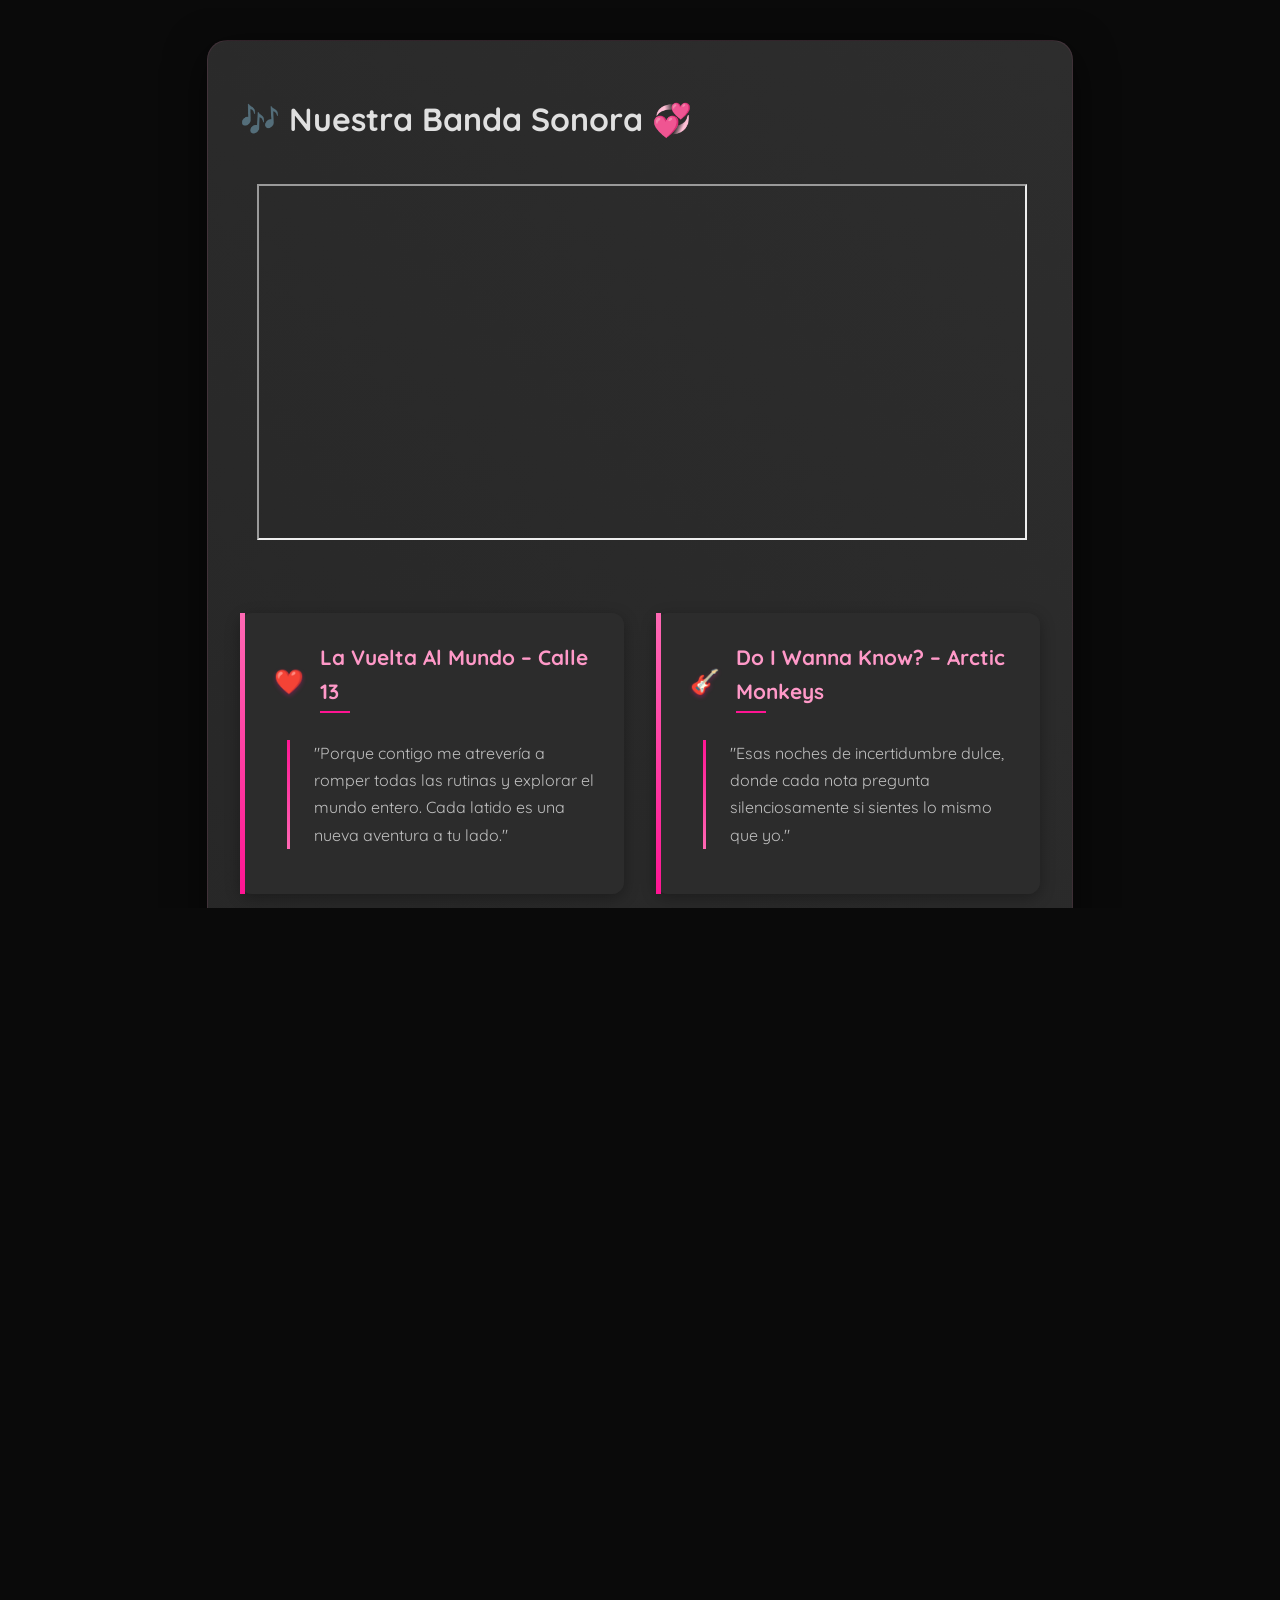
==== musica.html @ 1a8e0768 "Primer commit en la nueva rama" ====
<!DOCTYPE html>
<html lang="es">
<head>
    <meta charset="UTF-8">
    <meta name="viewport" content="width=device-width, initial-scale=1.0">
    <title>Nuestra Historia Musical 💖</title>
    <link rel="stylesheet" href="styles2.css">
    <link rel="preconnect" href="https://fonts.googleapis.com">
    <link rel="preconnect" href="https://fonts.gstatic.com" crossorigin>
    <link href="https://fonts.googleapis.com/css2?family=Delius+Swash+Caps&family=Quicksand:wght@400;600&display=swap" rel="stylesheet">
</head>
<body>
    <div class="music-container">
        <header class="music-header">
            <h1>🎶 Nuestra Banda Sonora 💞</h1>
            <div class="spotify-player">
                <iframe style="border-radius:0px" src="https://open.spotify.com/embed/playlist/4iunxjjlL7pdSQxCkbWVLF?utm_source=generator&theme=0" width="100%" height="352" frameBorder="1px" allowfullscreen="" allow="autoplay; clipboard-write; encrypted-media; fullscreen; picture-in-picture" loading="lazy"></iframe>
            </div>
        </header>

        <div class="song-grid">
            <!-- Cada canción con su significado -->
            <article class="song-card">
                <div class="song-header">
                    <span class="heart-icon">❤️</span>
                    <h2>La Vuelta Al Mundo – Calle 13</h2>
                </div>
                <p class="song-meaning">"Porque contigo me atrevería a romper todas las rutinas y explorar el mundo entero. Cada latido es una nueva aventura a tu lado."</p>
            </article>

            <article class="song-card">
                <div class="song-header">
                    <span class="heart-icon">🎸</span>
                    <h2>Do I Wanna Know? – Arctic Monkeys</h2>
                </div>
                <p class="song-meaning">"Esas noches de incertidumbre dulce, donde cada nota pregunta silenciosamente si sientes lo mismo que yo."</p>
            </article>

            <article class="song-card">
                <div class="song-header">
                    <span class="heart-icon">🌹</span>
                    <h2>Piel Canela – Cuco</h2>
                </div>
                <p class="song-meaning">"La dulzura de tu esencia capturada en melodías, como un abravo musical que perdura en mi memoria."</p>
            </article>

            <!-- Repetir patrón para cada canción -->
            <!-- Continúa después de la última card -->
            <article class="song-card">
                <div class="song-header">
                    <span class="heart-icon">🔍</span>
                    <h2>Debajo de Tu Piel – Caifanes</h2>
                </div>
                <p class="song-meaning">"Una inmersión en tu esencia, donde cada capa descubierta revela universos nuevos que quiero seguir explorando."</p>
            </article>

            <article class="song-card">
                <div class="song-header">
                    <span class="heart-icon">💋</span>
                    <h2>Labios Rotos – Zoé (MTV Unplugged)</h2>
                </div>
                <p class="song-meaning">"La poesía de lo imperfecto, donde cada grieta cuenta la historia de un beso que vale más que mil palabras perfectas."</p>
            </article>

            <article class="song-card">
                <div class="song-header">
                    <span class="heart-icon">👻</span>
                    <h2>Cirice – Ghost</h2>
                </div>
                <p class="song-meaning">"Esa atracción que trasciende lo racional, como un imán invisible que me acerca a tu órbita una y otra vez."</p>
            </article>

            <article class="song-card">
                <div class="song-header">
                    <span class="heart-icon">🌙</span>
                    <h2>Darkness At The Heart Of My Love – Ghost</h2>
                </div>
                <p class="song-meaning">"Incluso en mis noches más oscuras, tu amor brilla como luna llena iluminando mis sombras."</p>
            </article>

            <article class="song-card">
                <div class="song-header">
                    <span class="heart-icon">🔥</span>
                    <h2>Flaca – Nampa Básico</h2>
                </div>
                <p class="song-meaning">"Un himno a tu autenticidad, donde cada verso celebra la obra de arte única que eres, sin retoques ni filtros."</p>
            </article>

            <article class="song-card">
                <div class="song-header">
                    <span class="heart-icon">✨</span>
                    <h2>Brillas – León Larregui</h2>
                </div>
                <p class="song-meaning">"Tu luz propia ilumina hasta mis rincones más ocultos, haciendo brillar cosas que ni yo sabía que existían."</p>
            </article>

            <article class="song-card">
                <div class="song-header">
                    <span class="heart-icon">🐺</span>
                    <h2>Lobo-hombre en París – La Unión</h2>
                </div>
                <p class="song-meaning">"La dualidad de querer protegerte ferozmente mientras descubro mi lado más humano a tu lado."</p>
            </article>

            <article class="song-card">
                <div class="song-header">
                    <span class="heart-icon">💀</span>
                    <h2>Dance Macabre – Ghost</h2>
                </div>
                <p class="song-meaning">"Nuestra danza particular, donde cada paso cuenta una historia y cada giro es un riesgo que vale la pena tomar."</p>
            </article>

            <article class="song-card">
                <div class="song-header">
                    <span class="heart-icon">🚗</span>
                    <h2>Passenger – Deftones</h2>
                </div>
                <p class="song-meaning">"Esa complicidad silenciosa donde basta un roce de manos para viajar juntos a cualquier destino."</p>
            </article>

            <article class="song-card">
                <div class="song-header">
                    <span class="heart-icon">😈</span>
                    <h2>My Flaws Burn Through My Skin... – $uicideboy$</h2>
                </div>
                <p class="song-meaning">"Mostrarte mis cicatrices con la certeza de que serán recibidas como medallas de batallas superadas juntos."</p>
            </article>

            <article class="song-card">
                <div class="song-header">
                    <span class="heart-icon">🚀</span>
                    <h2>Rush</h2>
                </div>
                <p class="song-meaning">"La adrenalina pura de tu mirada, acelerando mi mundo hasta dejarme sin aliento pero siempre queriendo más."</p>
            </article>

            <article class="song-card">
                <div class="song-header">
                    <span class="heart-icon">🔥</span>
                    <h2>Sex on Fire – Kings of Leon</h2>
                </div>
                <p class="song-meaning">"La química que prende chispas con solo cruzarnos, un incendio controlado que nunca queremos apagar."</p>
            </article>

            <article class="song-card">
                <div class="song-header">
                    <span class="heart-icon">💍</span>
                    <h2>Mine – Bazzi</h2>
                </div>
                <p class="song-meaning">"Esa certeza de pertenecernos mutuamente, creando un territorio sagrado donde solo nosotros reinamos."</p>
            </article>

            <article class="song-card">
                <div class="song-header">
                    <span class="heart-icon">🧠</span>
                    <h2>Where Is My Mind? – Pixies</h2>
                </div>
                <p class="song-meaning">"El dulce caos mental de querer mantener la cordura mientras tu recuerdo ocupa cada neurona disponible."</p>
            </article>

            <article class="song-card">
                <div class="song-header">
                    <span class="heart-icon">👻</span>
                    <h2>goosebumps – Travis Scott</h2>
                </div>
                <p class="song-meaning">"La piel de gallina que recorre mi cuerpo cuando tu voz susurra secretos que solo yo puedo descifrar."</p>
            </article>

            <article class="song-card">
                <div class="song-header">
                    <span class="heart-icon">🕸️</span>
                    <h2>Spiders – Ashbury Heights</h2>
                </div>
                <p class="song-meaning">"Atrapado voluntariamente en la red de tu encanto, donde cada hilo me conecta más a tu esencia."</p>
            </article>

            <article class="song-card">
                <div class="song-header">
                    <span class="heart-icon">🧩</span>
                    <h2>A Little Piece of Heaven – Avenged Sevenfold</h2>
                </div>
                <p class="song-meaning">"El puzzle perfecto donde hasta mis piezas más rotas encajan con las tuyas creando un amor único."</p>
            </article>

            <article class="song-card">
                <div class="song-header">
                    <span class="heart-icon">💧</span>
                    <h2>Reign in Blood – $uicideboy$</h2>
                </div>
                <p class="song-meaning">"Pasión en estado puro que corre por mis venas, transformando cada célula en puro deseo por ti."</p>
            </article>

            <article class="song-card">
                <div class="song-header">
                    <span class="heart-icon">🌴</span>
                    <h2>Muerte en Hawaii – Calle 13</h2>
                </div>
                <p class="song-meaning">"La locura creativa de inventar mil formas extraordinarias para demostrarte lo ordinario: que te amo."</p>
            </article>

            <article class="song-card">
                <div class="song-header">
                    <span class="heart-icon">🕊️</span>
                    <h2>Aerials – System Of A Down</h2>
                </div>
                <p class="song-meaning">"Esa conexión cósmica que nos eleva por encima de lo mundano, encontrando libertad en nuestra unión."</p>
            </article>

            <article class="song-card">
                <div class="song-header">
                    <span class="heart-icon">❓</span>
                    <h2>R U Mine? – Arctic Monkeys</h2>
                </div>
                <p class="song-meaning">"El suspenso adictivo de cada mirada que busca confirmar lo que el corazón ya sabe pero la mente duda en creer."</p>
            </article>

            <article class="song-card">
                <div class="song-header">
                    <span class="heart-icon">♾️</span>
                    <h2>Amor de Siempre – Cuco</h2>
                </div>
                <p class="song-meaning">"La certeza atemporal de que nuestro amor trasciende fechas y calendarios, escribiéndose en constelaciones."</p>
            </article>

            <article class="song-card">
                <div class="song-header">
                    <span class="heart-icon">⛰️</span>
                    <h2>High Enough – K.Flay</h2>
                </div>
                <p class="song-meaning">"Tu presencia como la montaña más alta, donde cada cima alcanzada juntos nos da nuevas perspectivas del amor."</p>
            </article>

            <article class="song-card">
                <div class="song-header">
                    <span class="heart-icon">🏹</span>
                    <h2>Cupid’s Chokehold – Gym Class Heroes</h2>
                </div>
                <p class="song-meaning">"El dulce ahogo de un amor que nos atrapó desprevenidos, convirtiendo cada asfixia en oxígeno puro."</p>
            </article>

        </div>

        <div class="love-message">
            <div class="animated-heart">💖</div>
            <p class="song-meaning">Cada nota, cada verso, es un latido de este sentimiento que crece contigo...</p>
            <a href="index.html" class="boton">Volver a Nuestro Inicio</a>
        </div>
    </div>

    <script>
        document.addEventListener('DOMContentLoaded', () => {
            const cards = document.querySelectorAll('.song-card');
            cards.forEach((card, index) => {
                card.style.setProperty('--index', index);
            });
        });
    </script>
</body>
</html>
---- styles2.css ----
/* Tema oscuro mejorado */
html, body {
    height: 100%;
    overflow-y: auto;
    background: #0a0a0a;
    color: #e0e0e0;
    font-family: 'Quicksand', sans-serif;
    line-height: 1.6;
}

.music-container {
    background: linear-gradient(45deg, #1a1a1a, #2d2d2d);
    max-width: 800px;
    margin: 2rem auto;
    padding: 2rem;
    border-radius: 20px;
    box-shadow: 0 12px 40px rgba(0,0,0,0.6);
    border: 1px solid rgba(255,105,180,0.1);
}

/* Grid de canciones mejorado */
.song-grid {
    display: grid;
    grid-template-columns: repeat(auto-fit, minmax(280px, 1fr));
    gap: 2rem;
    margin: 3rem 0;
}

/* Tarjetas con espaciado mejorado */
.song-card {
    background: rgba(45,45,45,0.95);
    border-radius: 12px;
    padding: 1.8rem;
    margin-bottom: 0.5rem;
    box-shadow: 0 4px 15px rgba(0,0,0,0.3);
    transition: all 0.4s cubic-bezier(0.25, 0.46, 0.45, 0.94);
    border-left: 5px solid;
    border-image: linear-gradient(to bottom, #ff69b4, #ff1493) 1 100%;
    backdrop-filter: blur(8px);
    position: relative;
    overflow: hidden;
}

.song-card:hover {
    transform: translateY(-5px);
    box-shadow: 0 8px 25px rgba(255,20,147,0.2);
    background: rgba(54,54,54,0.98);
}

/* Efecto de luz deslizante */
.song-card::before {
    content: '';
    position: absolute;
    top: 0;
    left: -100%;
    width: 100%;
    height: 100%;
    background: linear-gradient(
        90deg,
        transparent,
        rgba(255,105,180,0.1),
        transparent
    );
    transition: all 0.8s cubic-bezier(0.4, 0, 0.2, 1);
}

.song-card:hover::before {
    left: 100%;
}

/* Encabezado de tarjeta */
.song-header {
    display: flex;
    align-items: center;
    margin-bottom: 1.2rem;
    position: relative;
}

.heart-icon {
    font-size: 1.5rem;
    margin-right: 1rem;
    filter: drop-shadow(0 2px 2px rgba(255,20,147,0.3));
    transition: all 0.3s cubic-bezier(0.4, 0, 0.2, 1);
}

.song-card:hover .heart-icon {
    transform: rotate(15deg) scale(1.1);
    filter: drop-shadow(0 3px 5px rgba(255,20,147,0.4));
}

/* Título con subrayado animado */
.song-card h2 {
    color: #ff99c8;
    font-size: 1.3rem;
    margin: 0 0 0.8rem 0;
    position: relative;
}

.song-card h2::after {
    content: '';
    position: absolute;
    bottom: -5px;
    left: 0;
    width: 30px;
    height: 2px;
    background: #ff1493;
    transition: width 0.4s ease;
}

.song-card:hover h2::after {
    width: 100px;
}

/* Texto de significado */
.song-meaning {
    color: #c0c0c0;
    font-size: 1rem;
    line-height: 1.7;
    border-left: 3px solid;
    border-image: linear-gradient(to bottom, #ff1493, #ff69b4) 1 100%;
    padding-left: 1.5rem;
    margin-left: 0.8rem;
}

/* Botón mejorado */
.boton {
    position: relative;
    margin: 50px auto;
    padding: 16px 35px;
    font-size: 1.2em;
    background: linear-gradient(45deg, #ff1493, #ff0066);
    color: white;
    border: 2px solid #ff69b4;
    border-radius: 50px;
    text-decoration: none;
    transition: all 0.4s cubic-bezier(0.25, 0.46, 0.45, 0.94);
    box-shadow: 0 4px 25px rgba(255, 20, 147, 0.4);
    font-family: 'Delius Swash Caps', cursive;
    display: flex;
    justify-content: center;
    align-items: center;
    width: fit-content;
    white-space: nowrap;
}

.boton:hover {
    transform: scale(1.05) rotate(-1deg);
    box-shadow: 0 8px 30px rgba(255, 20, 147, 0.6);
    background: linear-gradient(45deg, #ff0066, #ff1493);
}

/* Reproductor estilizado */
.spotify-player {
    max-width: 800px;
    margin: 20px auto;
    padding: 15px;
    border: 2px solid transparent;
    border-radius: 12px;
    animation: borderGlow 2s infinite alternate;
}

@keyframes borderGlow {
    from { box-shadow: 0 0 10px rgba(255,20,147,0.3); }
    to { box-shadow: 0 0 20px rgba(255,20,147,0.6); }
}

/* Animaciones */
@keyframes heartbeat {
    0% { transform: scale(1) rotate(0deg); }
    25% { transform: scale(1.1) rotate(3deg); }
    50% { transform: scale(1.15) rotate(-3deg); }
    75% { transform: scale(1.1) rotate(2deg); }
    100% { transform: scale(1) rotate(0deg); }
}

.animated-heart {
    font-size: 2.5rem;
    filter: drop-shadow(0 2px 4px rgba(255, 20, 147, 0.4));
    animation: heartbeat 1.5s infinite;
}

/* Ajustes responsivos */
@media (max-width: 768px) {
    .music-container {
        margin: 1rem;
        padding: 1.5rem;
    }
    
    .song-grid {
        grid-template-columns: 1fr;
        gap: 1.5rem;
    }
    
    .song-card {
        padding: 1.3rem;
        margin-bottom: 0.3rem;
    }
    
    .boton {
        padding: 12px 25px;
        font-size: 1em;
        margin: 40px auto;
    }
}

/* Transiciones suaves globales */
* {
    transition: all 0.3s ease;
}
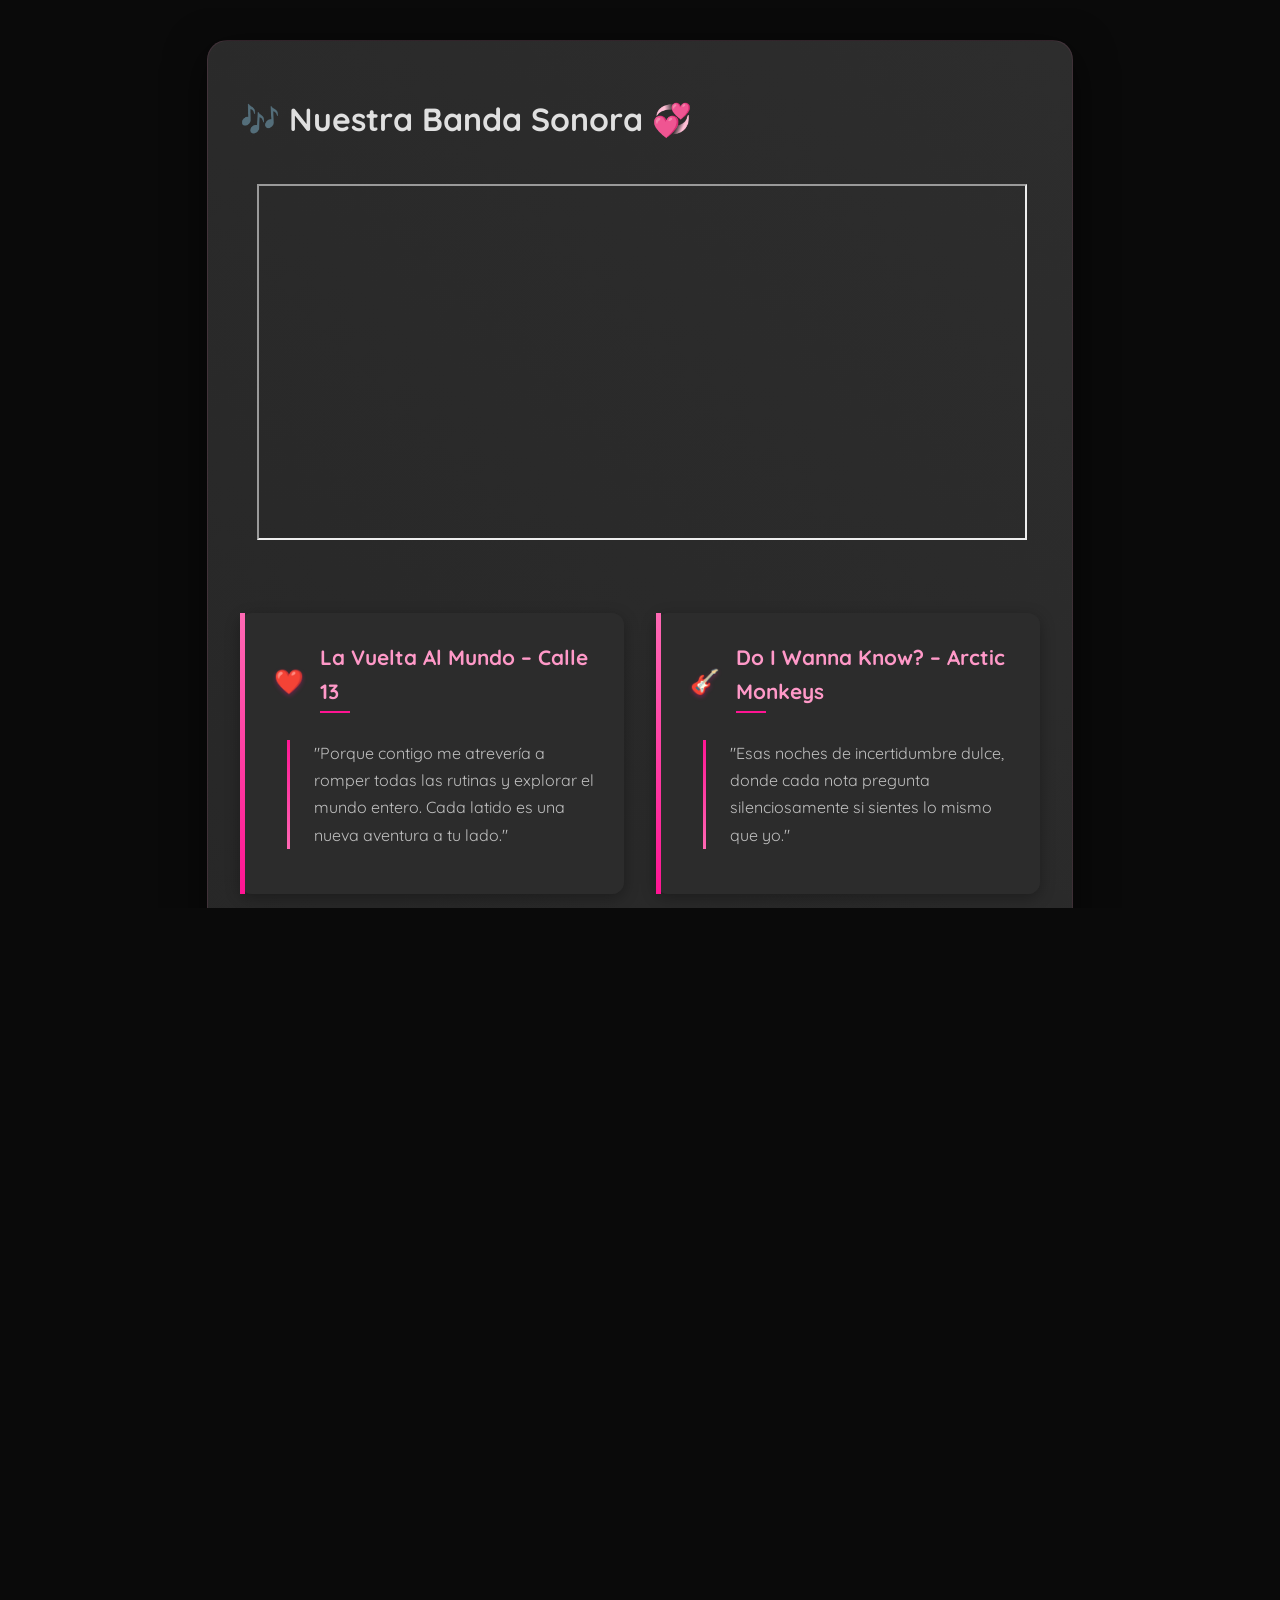
==== commit daa13e79: "Update musica.html cambio de letra" ====
--- a/musica.html
+++ b/musica.html
@@ -41,7 +41,7 @@
                     <span class="heart-icon">🌹</span>
                     <h2>Piel Canela – Cuco</h2>
                 </div>
-                <p class="song-meaning">"La dulzura de tu esencia capturada en melodías, como un abravo musical que perdura en mi memoria."</p>
+                <p class="song-meaning">"La dulzura de tu esencia capturada en melodías, como un abrazo musical que perdura en mi memoria."</p>
             </article>
 
             <!-- Repetir patrón para cada canción -->
@@ -123,7 +123,7 @@
                     <span class="heart-icon">😈</span>
                     <h2>My Flaws Burn Through My Skin... – $uicideboy$</h2>
                 </div>
-                <p class="song-meaning">"Mostrarte mis cicatrices con la certeza de que serán recibidas como medallas de batallas superadas juntos."</p>
+                <p class="song-meaning">"Te ofrezco mis cicatrices como un testamento vivo de lo que he sobrevivido, confiando en que tu mirada sabrá convertir cada rasguño en un triunfo compartido."</p>
             </article>
 
             <article class="song-card">
@@ -171,7 +171,7 @@
                     <span class="heart-icon">🕸️</span>
                     <h2>Spiders – Ashbury Heights</h2>
                 </div>
-                <p class="song-meaning">"Atrapado voluntariamente en la red de tu encanto, donde cada hilo me conecta más a tu esencia."</p>
+                <p class="song-meaning">"El tic-tac se hace melodía al verte, marcando un ritmo que me invita a vivir cada instante con la urgencia de tu amor."</p>
             </article>
 
             <article class="song-card">
@@ -179,7 +179,7 @@
                     <span class="heart-icon">🧩</span>
                     <h2>A Little Piece of Heaven – Avenged Sevenfold</h2>
                 </div>
-                <p class="song-meaning">"El puzzle perfecto donde hasta mis piezas más rotas encajan con las tuyas creando un amor único."</p>
+                <p class="song-meaning">"Me brindas ese pedazo de paraíso donde nuestras almas se unen, y cada rotura se convierte en una pieza perfecta de nuestro amor."</p>
             </article>
 
             <article class="song-card">
@@ -195,7 +195,7 @@
                     <span class="heart-icon">🌴</span>
                     <h2>Muerte en Hawaii – Calle 13</h2>
                 </div>
-                <p class="song-meaning">"La locura creativa de inventar mil formas extraordinarias para demostrarte lo ordinario: que te amo."</p>
+                <p class="song-meaning">"La deliciosa locura de inventar mil formas extraordinarias para recordarte la verdad más simple: te amo."</p>
             </article>
 
             <article class="song-card">
@@ -227,7 +227,7 @@
                     <span class="heart-icon">⛰️</span>
                     <h2>High Enough – K.Flay</h2>
                 </div>
-                <p class="song-meaning">"Tu presencia como la montaña más alta, donde cada cima alcanzada juntos nos da nuevas perspectivas del amor."</p>
+                <p class="song-meaning">"Eres la cumbre que me alza sin esfuerzo, y cada mirada compartida me recuerda que no necesito nada más para sentirme en lo más alto."</p>
             </article>
 
             <article class="song-card">
@@ -256,4 +256,4 @@
         });
     </script>
 </body>
-</html>+</html>
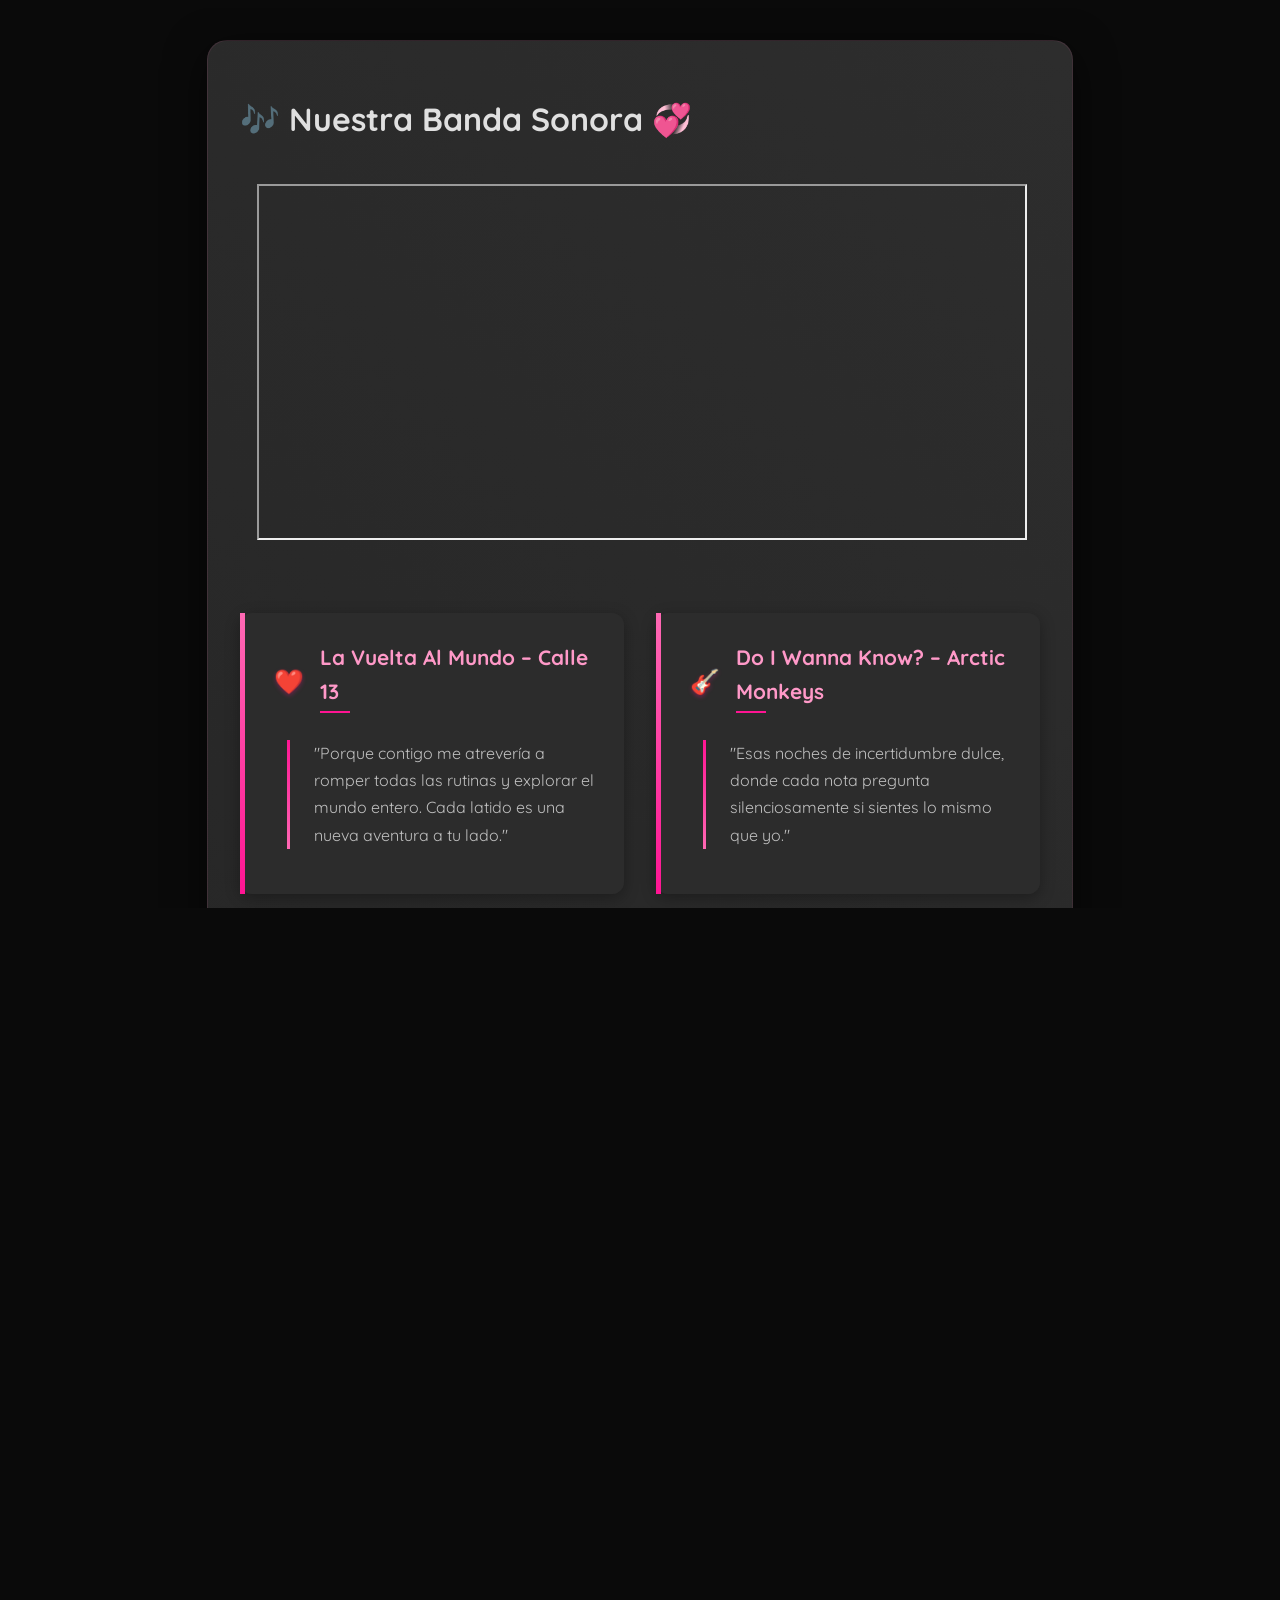
==== commit e903337c: "Update musica.html mejora #2" ====
--- a/musica.html
+++ b/musica.html
@@ -176,10 +176,10 @@
 
             <article class="song-card">
                 <div class="song-header">
-                    <span class="heart-icon">🧩</span>
-                    <h2>A Little Piece of Heaven – Avenged Sevenfold</h2>
-                </div>
-                <p class="song-meaning">"Me brindas ese pedazo de paraíso donde nuestras almas se unen, y cada rotura se convierte en una pieza perfecta de nuestro amor."</p>
+                    <span class="heart-icon">🌌</span>
+                    <h2>Lonely Day – System of a Down</h2>
+                </div>
+                <p class="song-meaning"> "En el día más solitario, tu sola presencia rompe la penumbra y renueva mi esperanza de que nunca más tendré que enfrentar la soledad sin ti."</p>
             </article>
 
             <article class="song-card">
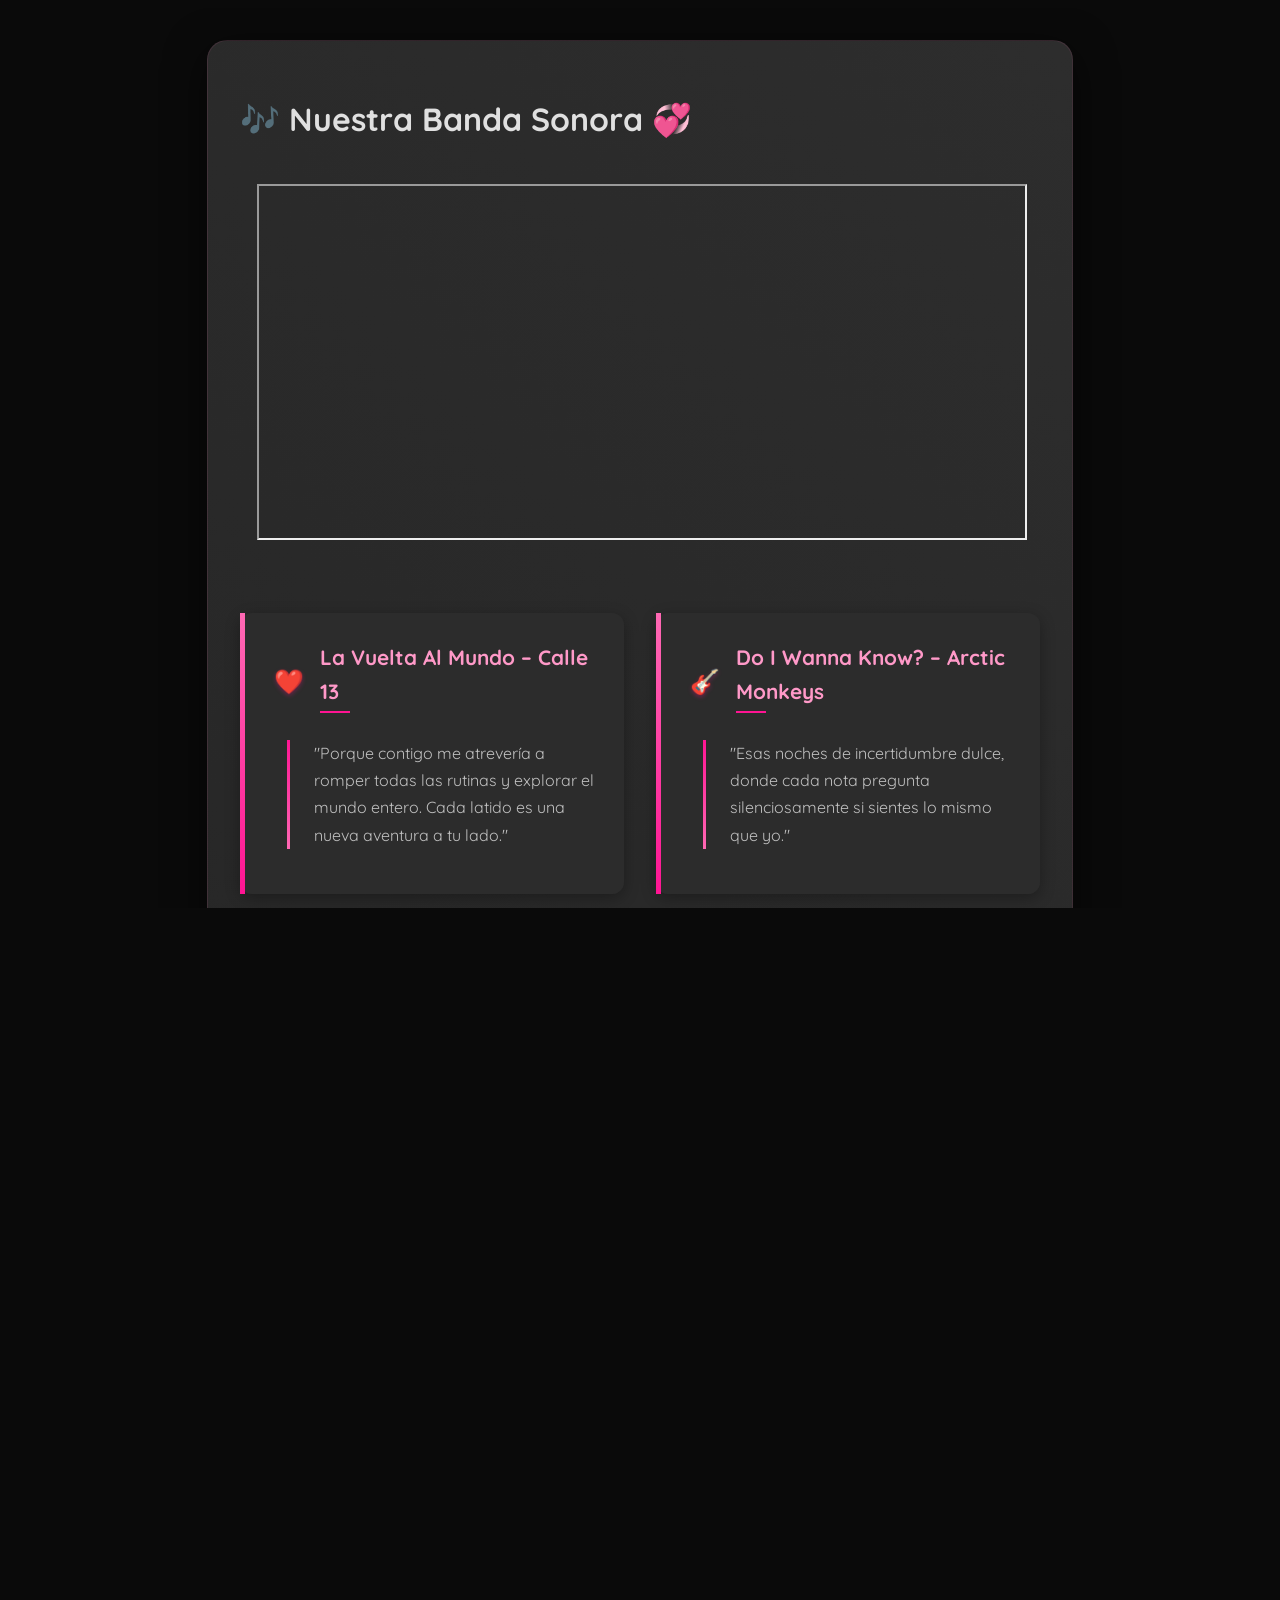
==== commit 911429e4: "Update musica.html new card" ====
--- a/musica.html
+++ b/musica.html
@@ -237,6 +237,16 @@
                 </div>
                 <p class="song-meaning">"El dulce ahogo de un amor que nos atrapó desprevenidos, convirtiendo cada asfixia en oxígeno puro."</p>
             </article>
+            
+            <article class="song-card">
+              <div class="song-header">
+                <span class="heart-icon">🌙</span>
+                <h2>Nocturne Op. 9 No. 2 – Frédéric Chopin, Olga Bordas</h2>
+              </div>
+              <p class="song-meaning">
+                "Cada nota evoca la ternura de la noche, acariciando mi alma como si tus manos rozaran el piano y mi corazón al mismo tiempo."
+              </p>
+            </article>
 
         </div>
 
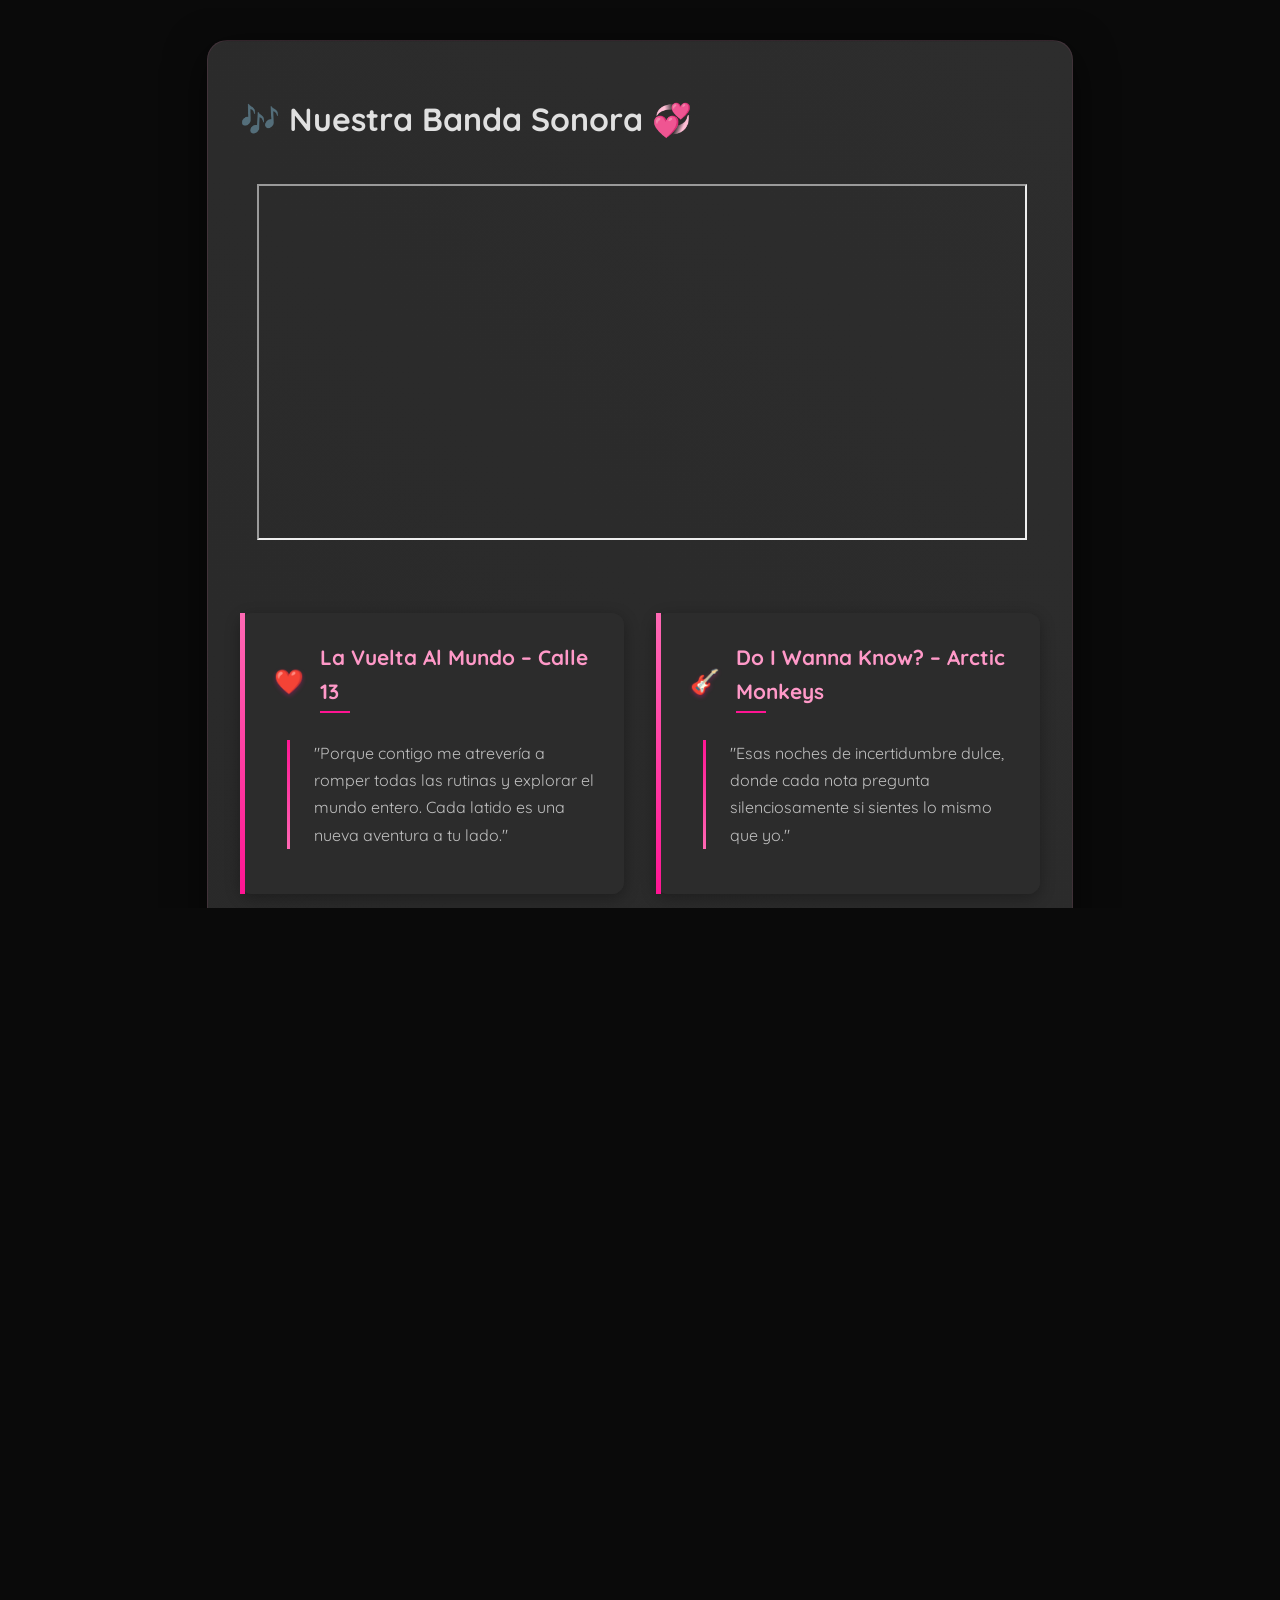
==== commit bf491a50: "Add specified songs to music page Add new songs to the `musica.html` file.  * Add "Happy Together – " ====
--- a/musica.html
+++ b/musica.html
@@ -145,7 +145,7 @@
             <article class="song-card">
                 <div class="song-header">
                     <span class="heart-icon">💍</span>
-                    <h2>Mine – Bazzi</h2>
+                    <h2>Mine – Bazzi</h>
                 </div>
                 <p class="song-meaning">"Esa certeza de pertenecernos mutuamente, creando un territorio sagrado donde solo nosotros reinamos."</p>
             </article>
@@ -240,12 +240,181 @@
             
             <article class="song-card">
               <div class="song-header">
-                <span class="heart-icon">🌙</span>
+                <span class="heart-icon">⭐</span>
                 <h2>Nocturne Op. 9 No. 2 – Frédéric Chopin, Olga Bordas</h2>
               </div>
               <p class="song-meaning">
                 "Cada nota evoca la ternura de la noche, acariciando mi alma como si tus manos rozaran el piano y mi corazón al mismo tiempo."
               </p>
+            </article>
+
+            <!-- New songs added -->
+            <article class="song-card">
+                <div class="song-header">
+                    <span class="heart-icon">🎵</span>
+                    <h2>Happy Together – The Turtles</h2>
+                </div>
+                <p class="song-meaning">"La alegría de estar juntos, sin importar lo que pase, siempre felices."</p>
+            </article>
+
+            <article class="song-card">
+                <div class="song-header">
+                    <span class="heart-icon">💖</span>
+                    <h2>Valentine – Laufey</h2>
+                </div>
+                <p class="song-meaning">"El amor en su forma más pura y sincera, como un regalo de San Valentín."</p>
+            </article>
+
+            <article class="song-card">
+                <div class="song-header">
+                    <span class="heart-icon">💘</span>
+                    <h2>Me Gustas Tú – Manu Chao</h2>
+                </div>
+                <p class="song-meaning">"La simpleza de decir 'me gustas tú' y todo lo que eso implica."</p>
+            </article>
+
+            <article class="song-card">
+                <div class="song-header">
+                    <span class="heart-icon">🔒</span>
+                    <h2>Locked out of Heaven – Bruno Mars</h2>
+                </div>
+                <p class="song-meaning">"La sensación de estar en el cielo cuando estamos juntos, y lo difícil que es estar separados."</p>
+            </article>
+
+            <article class="song-card">
+                <div class="song-header">
+                    <span class="heart-icon">🌟</span>
+                    <h2>Eres – Café Tacvba</h2>
+                </div>
+                <p class="song-meaning">"Eres todo lo que necesito, mi complemento perfecto."</p>
+            </article>
+
+            <article class="song-card">
+                <div class="song-header">
+                    <span class="heart-icon">🌬️</span>
+                    <h2>The Mercy of the Wind – Million Eyes</h2>
+                </div>
+                <p class="song-meaning">"La suavidad y la fuerza del viento, como nuestro amor que se adapta y perdura."</p>
+            </article>
+
+            <article class="song-card">
+                <div class="song-header">
+                    <span class="heart-icon">🌌</span>
+                    <h2>Dreamscape – Austin Farwell</h2>
+                </div>
+                <p class="song-meaning">"Un paisaje de sueños donde todo es posible, como nuestro amor."</p>
+            </article>
+
+            <article class="song-card">
+                <div class="song-header">
+                    <span class="heart-icon">👗</span>
+                    <h2>Ropa De Bazar – Ed Maverick, Bratty</h2>
+                </div>
+                <p class="song-meaning">"La belleza de lo simple y cotidiano, como nuestra relación."</p>
+            </article>
+
+            <article class="song-card">
+                <div class="song-header">
+                    <span class="heart-icon">🙏</span>
+                    <h2>Te Lo Pido por Favor – Jaguares</h2>
+                </div>
+                <p class="song-meaning">"La súplica de un amor sincero y profundo, pidiendo que nunca nos separemos."</p>
+            </article>
+
+            <article class="song-card">
+                <div class="song-header">
+                    <span class="heart-icon">🔔</span>
+                    <h2>Hazme una Señal - Gimme Little Sign – Roberto Jordan</h2>
+                </div>
+                <p class="song-meaning">"La necesidad de una señal, un pequeño gesto que confirme nuestro amor."</p>
+            </article>
+
+            <article class="song-card">
+                <div class="song-header">
+                    <span class="heart-icon">🌠</span>
+                    <h2>Soñé – Zoé</h2>
+                </div>
+                <p class="song-meaning">"Los sueños que compartimos y que nos unen cada vez más."</p>
+            </article>
+
+            <article class="song-card">
+                <div class="song-header">
+                    <span class="heart-icon">🚀</span>
+                    <h2>Vámonos a Marte – Kevin Kaarl</h2>
+                </div>
+                <p class="song-meaning">"La aventura de ir a Marte juntos, explorando nuevos mundos y experiencias."</p>
+            </article>
+
+            <article class="song-card">
+                <div class="song-header">
+                    <span class="heart-icon">👻</span>
+                    <h2>Mary On A Cross – Ghost</h2>
+                </div>
+                <p class="song-meaning">"La dualidad de lo sagrado y lo profano, como nuestro amor que desafía las normas."</p>
+            </article>
+
+            <article class="song-card">
+                <div class="song-header">
+                    <span class="heart-icon">🍌</span>
+                    <h2>Banana Brain – Die Antwoord</h2>
+                </div>
+                <p class="song-meaning">"La locura y la diversión que compartimos, siempre riendo juntos."</p>
+            </article>
+
+            <article class="song-card">
+                <div class="song-header">
+                    <span class="heart-icon">🪨</span>
+                    <h2>Like a Stone – Audioslave</h2>
+                </div>
+                <p class="song-meaning">"La solidez y la permanencia de nuestro amor, como una piedra."</p>
+            </article>
+
+            <article class="song-card">
+                <div class="song-header">
+                    <span class="heart-icon">🎷</span>
+                    <h2>Rude – MAGIC!</h2>
+                </div>
+                <p class="song-meaning">"La rebeldía y la pasión de nuestro amor, desafiando las expectativas."</p>
+            </article>
+
+            <article class="song-card">
+                <div class="song-header">
+                    <span class="heart-icon">🌅</span>
+                    <h2>Nos Vamos Juntos – Caifanes</h2>
+                </div>
+                <p class="song-meaning">"La promesa de estar juntos, sin importar a dónde vayamos."</p>
+            </article>
+
+            <article class="song-card">
+                <div class="song-header">
+                    <span class="heart-icon">🔇</span>
+                    <h2>Enjoy the Silence – Depeche Mode</h2>
+                </div>
+                <p class="song-meaning">"La tranquilidad y la paz que encontramos en el silencio compartido."</p>
+            </article>
+
+            <article class="song-card">
+                <div class="song-header">
+                    <span class="heart-icon">🎹</span>
+                    <h2>Mia & Sebastian’s Theme – Justin Hurwitz</h2>
+                </div>
+                <p class="song-meaning">"La melodía que nos une, como en una película romántica."</p>
+            </article>
+
+            <article class="song-card">
+                <div class="song-header">
+                    <span class="heart-icon">🙏</span>
+                    <h2>Experiencia Religiosa – Enrique Iglesias</h2>
+                </div>
+                <p class="song-meaning">"La intensidad de nuestro amor, como una experiencia religiosa."</p>
+            </article>
+
+            <article class="song-card">
+                <div class="song-header">
+                    <span class="heart-icon">🧪</span>
+                    <h2>Química Mayor – Mon Laferte</h2>
+                </div>
+                <p class="song-meaning">"La química innegable que compartimos, siempre creando algo mágico."</p>
             </article>
 
         </div>
